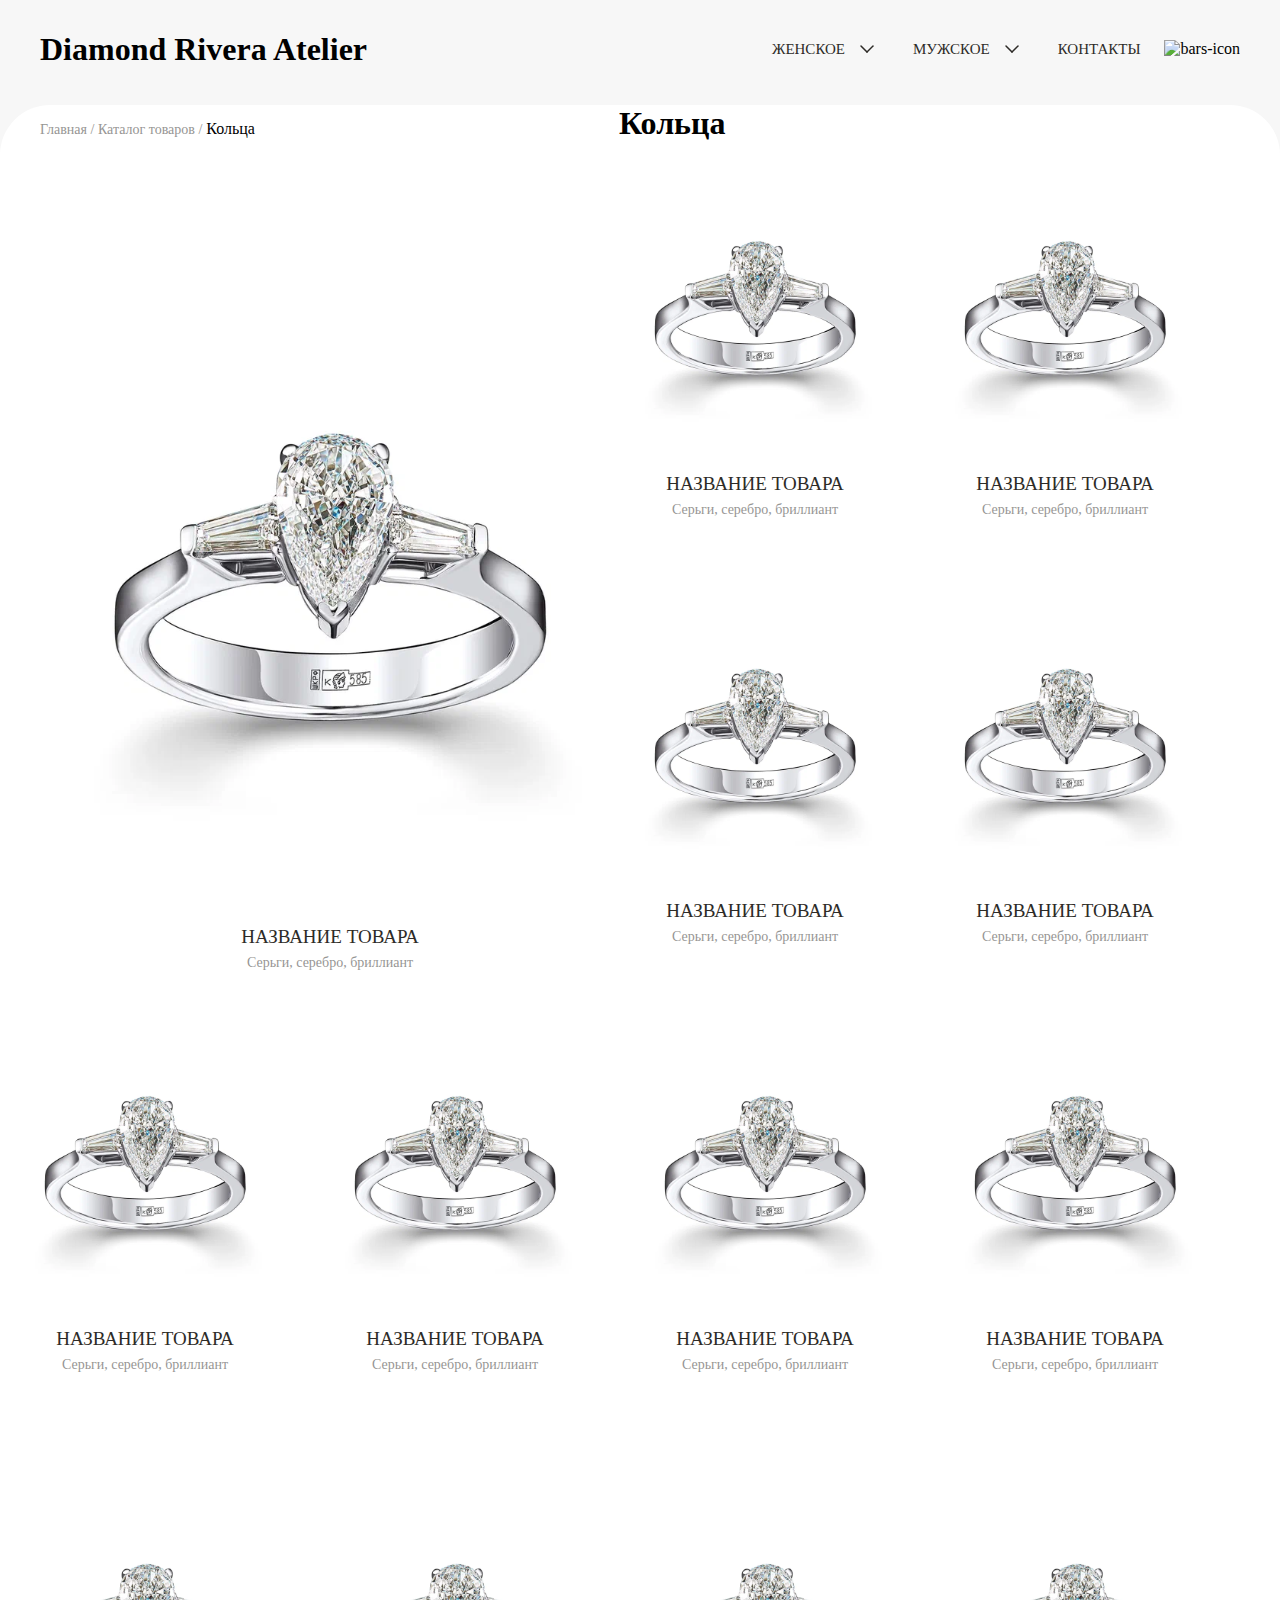
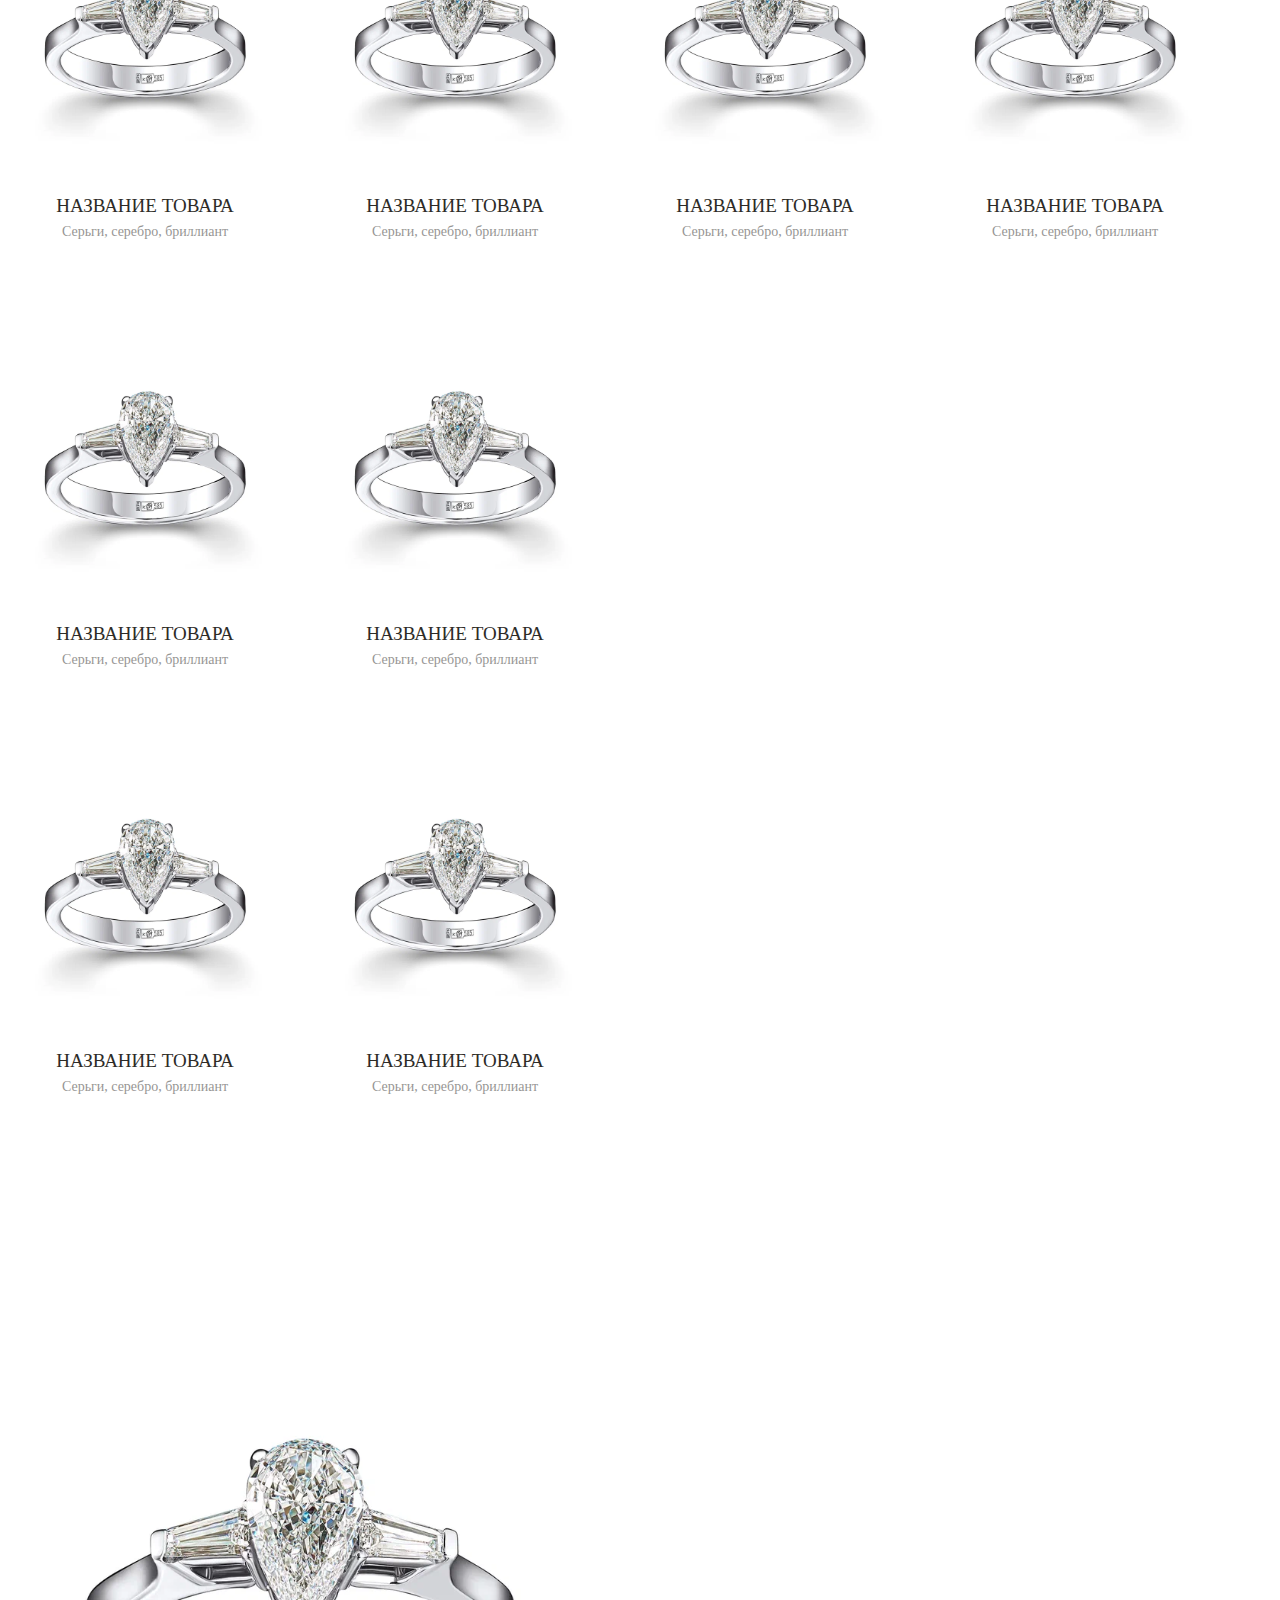
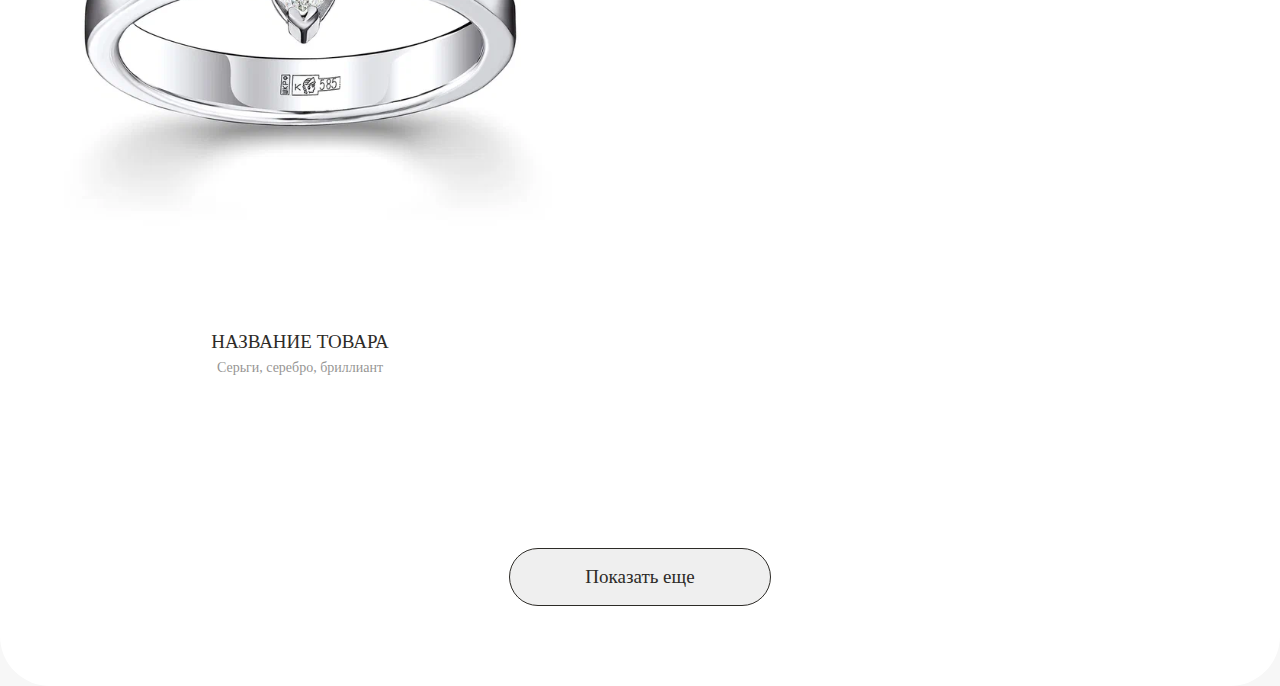
==== ring.html @ d26bcb2c "section end" ====
<!DOCTYPE html>
<html lang="en">
<head>
    <meta charset="UTF-8">
    <meta name="viewport" content="width=device-width, initial-scale=1.0">
    <title>Diamond done 2</title>
	<!-- normalize css -->
	<link rel="stylesheet" href="css/normalize.css">
	<!-- css link -->
	<link rel="stylesheet" href="css/style.css">
    
</head>
<body>
    
   
      <!-- header start -->
      <header class="header">
        <div class="container">
          <h1 class="brand-title">Diamond Rivera Atelier</h1>
          <nav class="header-nav">
            <ul class="nav-menu">
              <li class="nav-item">
                <a href="#!" class="nav-link header-nav">Женское</a
                ><img
                  class="arrow-icon"
                  src="./images/icons/arrow.svg"
                  alt="arrow-icon"
                />
              </li>
              <li class="nav-item">
                <a href="#!" class="nav-link header-nav">Мужское</a
                ><img
                  class="arrow-icon"
                  src="./images/icons/arrow.svg"
                  alt="arrow-icon"
                />
              </li>
              <li class="nav-item">
                <a href="#!" class="nav-link header-nav">контакты</a
                >
              </li>
              <li class="nav-item">
                <img
                  class="bars-icon"
                  src="./images/icons/bars-icon.svg"
                  alt="bars-icon"

                  
                />
              </li>
            </ul>
          </nav>
        </div>
      </header>
      <!-- header end -->

    <!-- main -->
    <main class="main">

      <section class="ring-section">

        <div class="container">

          <div class="ring-section__header">
            <span class="ring-section__header-tittle">Главная / Каталог товаров /</span>
            <span class="ring-section__header-title">Кольца</span>
            <h1 class="ring-section__header-content">Кольца</h1>
          </div>

          <div class="ring-section__middle-first">

            <div class="container">

              <div class="ring-section__boxes">
                
              
            <div class="ring-section__middle-cart">
              <img class="ring-section__middle-card-img" src="./images/ring-img.svg" alt="ring-img">
              
								<h3 class="titttle">Название товара</h3>
								<p class="title">Серьги, серебро, бриллиант</p>
            </div>
            <div class="ring-section__middle-boxes">
              <div class="ring-section__middle-box">
                <img class="ring-section__middle-cart-img" src="./images/ring-img.svg" alt="ring-img">
								<h3 class="titttle">Название товара</h3>
								<p class="title">Серьги, серебро, бриллиант</p>

              </div>
              <div class="ring-section__middle-box">
                <img class="ring-section__middle-cart-img" src="./images/ring-img.svg" alt="ring-img">
								<h3 class="titttle">Название товара</h3>
								<p class="title">Серьги, серебро, бриллиант</p>

              </div>
              <div class="ring-section__middle-box">
                <img class="ring-section__middle-cart-img" src="./images/ring-img.svg" alt="ring-img">
								<h3 class="titttle">Название товара</h3>
								<p class="title">Серьги, серебро, бриллиант</p>

              </div>
              <div class="ring-section__middle-box">
                <img class="ring-section__middle-cart-img" src="./images/ring-img.svg" alt="ring-img">
								<h3 class="titttle">Название товара</h3>
								<p class="title">Серьги, серебро, бриллиант</p>
              </div>
            </div>
              </div>

            </div>

          </div>

          <div class="ring-section__middle">
            <div class="ring-section__middle-cart__boxes">

              <div class="ring-section__middle-box">
                <img class="ring-section__middle-cart-img" src="./images/ring-img.svg" alt="ring-img">
								<h3 class="titttle">Название товара</h3>
								<p class="title">Серьги, серебро, бриллиант</p>
              </div>

              <div class="ring-section__middle-box">
                <img class="ring-section__middle-cart-img" src="./images/ring-img.svg" alt="ring-img">
								<h3 class="titttle">Название товара</h3>
								<p class="title">Серьги, серебро, бриллиант</p>
              </div>

              <div class="ring-section__middle-box">
                <img class="ring-section__middle-cart-img" src="./images/ring-img.svg" alt="ring-img">
								<h3 class="titttle">Название товара</h3>
								<p class="title">Серьги, серебро, бриллиант</p>
              </div>

              <div class="ring-section__middle-box">
                <img class="ring-section__middle-cart-img" src="./images/ring-img.svg" alt="ring-img">
								<h3 class="titttle">Название товара</h3>
								<p class="title">Серьги, серебро, бриллиант</p>
              </div>

              <div class="ring-section__middle-box">
                <img class="ring-section__middle-cart-img" src="./images/ring-img.svg" alt="ring-img">
								<h3 class="titttle">Название товара</h3>
								<p class="title">Серьги, серебро, бриллиант</p>
              </div>

              <div class="ring-section__middle-box">
                <img class="ring-section__middle-cart-img" src="./images/ring-img.svg" alt="ring-img">
								<h3 class="titttle">Название товара</h3>
								<p class="title">Серьги, серебро, бриллиант</p>
              </div>

              <div class="ring-section__middle-box">
                <img class="ring-section__middle-cart-img" src="./images/ring-img.svg" alt="ring-img">
								<h3 class="titttle">Название товара</h3>
								<p class="title">Серьги, серебро, бриллиант</p>
              </div>

              <div class="ring-section__middle-box">
                <img class="ring-section__middle-cart-img" src="./images/ring-img.svg" alt="ring-img">
								<h3 class="titttle">Название товара</h3>
								<p class="title">Серьги, серебро, бриллиант</p>
              </div>

            </div>
          </div>

          
          <div class="ring-section__middle-list">

            <div class="container">

              <div class="ring-section__boxes">
                
            <div class="ring-section__middle-boxes">
              <div class="ring-section__middle-box">
                <img class="ring-section__middle-cart-img" src="./images/ring-img.svg" alt="ring-img">
								<h3 class="titttle">Название товара</h3>
								<p class="title">Серьги, серебро, бриллиант</p>

              </div>
              <div class="ring-section__middle-box">
                <img class="ring-section__middle-cart-img" src="./images/ring-img.svg" alt="ring-img">
								<h3 class="titttle">Название товара</h3>
								<p class="title">Серьги, серебро, бриллиант</p>

              </div>
              <div class="ring-section__middle-box">
                <img class="ring-section__middle-cart-img" src="./images/ring-img.svg" alt="ring-img">
								<h3 class="titttle">Название товара</h3>
								<p class="title">Серьги, серебро, бриллиант</p>

              </div>
              <div class="ring-section__middle-box">
                <img class="ring-section__middle-cart-img" src="./images/ring-img.svg" alt="ring-img">
								<h3 class="titttle">Название товара</h3>
								<p class="title">Серьги, серебро, бриллиант</p>
              </div>
            </div>
              </div>
              
            <div class="ring-section__middle-cart">
              <img class="ring-section__middle-card-img" src="./images/ring-img.svg" alt="ring-img">
              
								<h3 class="titttle">Название товара</h3>
								<p class="title">Серьги, серебро, бриллиант</p>
            </div>

            </div>

          </div>

          
					<div class="info-section__foter-btn">
						<button class="info-section__footer-btn">Показать еще</button>
					</div>

        </div>

      </section>

    </main>

    <!-- footer -->
    <footer class="footer">
        <div class="container"></div>
    </footer>
</body>
</html>
---- css/style.css ----
*{
    margin: 0;
    padding: 0;
    box-sizing: border-box;
}

body {
    background: #F7F7F7;
}
.container {

max-width: 1200px;
margin: 0 auto;

}

.info-sction__header-title h3 {
    color: #2D2B27;
    text-align: center;
    font-family: 'Cormorant SC';
    font-size: 41px;
    font-weight: 300;
}

.info-section__middle-box {
    width: 270px;
    border: 1px solid #D9D9D9;
    border-radius: 10px;
    background:#fff;
    overflow: hidden;
    position: relative;
}


.info-section__icon {
    position: relative;
}
.yurak-icon {
    position: absolute;
    left: 230px;
    bottom: 240px;
}
.yurak-icon:hover {
    fill: red;
}

.titttle {
    text-align: center;
    margin-bottom: 7px;
    color: #2D2B27;
    font-family: 'Cormorant SC';
    font-size: 19px;
    font-weight: 300;
    text-transform: uppercase;

}

.title {
    text-align: center;
    margin-bottom: 62px;
    color: #2D2B27;
    font-family: 'Manrope';
    font-size: 14px;
    font-weight: 300;
    opacity: 0.5;

}

.info-section__line {
    width: 100%;
    height: 1px;
    flex-shrink: 0;
    background: #D9D9D9;
    margin: 30px 0 30px 0;
}
.info-section__middle-box__img {
    width: 100%;
}


.info-section__middle-boxes {
    display: grid;
    grid-template-columns:270px 270px 270px 270px;
    gap: 40px;
}

.info-section__footer-btn {
     color: #2D2B27;
     font-family: 'Cormorant SC';
    font-size: 19px;
    font-weight: 300;
    padding: 17px 75px;
    border-radius: 30px;
    margin-top: 110px;
    border: 1px solid #2D2B27;

}

.info-section__foter-btn {
    text-align: center;
    margin: 0 auto;
}

.price-box {
    text-align: center;
}
.price {
 position: absolute;
 bottom: -25px;
 transform: translateX(-50%);
 transition: all 0.2s linear;
}

.info-section__middle-box:hover .price {
    bottom: 27px;
}

/* ring section star */
/* header start*/

header .container {
    max-width: 1200px;
    margin: 27px auto 34px auto;
    display: flex;
    align-items: center;
    justify-content: space-between;
  }
  
  header .nav-menu,
  .nav-item {
    display: flex;
    align-items: center;
    gap: 24px;
  }
  
  header .nav-item {
    gap: 0;
  }
  
  header .arrow-icon,
  .bars-icon {
    cursor: pointer;
  }
  
  nav .nav-item {
    list-style: none;
  }
  
  .nav-link {
    text-decoration: none;
    color: #2D2B27;
    text-align: center;
    font-family: Cormorant SC;
    font-size: 15px;
    font-style: normal;
    font-weight: 400;
    line-height: normal;
    text-transform: uppercase;
  }
  
  /* header end */
  
  /* main start */
  
  .ring-section {
    border-radius: 50px;
    background: #fff;
  }
  
  .container {
    width: 1200px;
    margin: 0 auto;
  }
  
  .ring-section__header-content {
    display: inline-block;
    margin-left: 30%;
  
  }
  
  .ring-section__header-tittle {
    text-align: left;
  }
  
  .titttle {
    text-align: center;
    margin-bottom: 7px;
    color: #2D2B27;
    font-family: 'Cormorant SC';
    font-size: 19px;
    font-weight: 300;
    text-transform: uppercase;
  
  }
  
  .title {
    text-align: center;
    margin-bottom: 62px;
    color: #2D2B27;
    font-family: 'Manrope';
    font-size: 14px;
    font-weight: 300;
    opacity: 0.5;
  
  }
  
  .ring-section__middle-cart {
    width: 580px;
  }
  
  .ring-section__middle-box {
    width: 270px;
    position: relative;
    bottom: 90px;
  }
  
  .ring-section__middle-cart-img {
    width: 100%;
  
  }
  
  .ring-section__boxes {
    display: flex;
  }
  
  .ring-section__middle-boxes {
    display: grid;
    grid-template-columns: 270px 270px;
    column-gap: 40px;
  }
  
  .ring-section__middle-first {
    margin-top: 100px;
  }
  
  
  .ring-section__middle-cart__boxes {
    display: grid;
    grid-template-columns: 270px 270px 270px 270px;
    gap: 40px;
  }
  
  .ring-section__middle {
    position: relative;
    right: 30px;
  }
  
  .ring-section__middle-list {
    position: relative;
    right: 30px;
  }
  
  .info-section__footer-btn {
    color: #2D2B27;
    font-family: 'Cormorant SC';
    font-size: 19px;
    font-weight: 300;
    padding: 17px 75px;
    border-radius: 30px;
    margin: 110px 0 80px 0;
    border: 1px solid #2D2B27;
  
  }
  
  .info-section__foter-btn {
    text-align: center;
    margin: 0 auto;
  }
  
  .ring-section__header-tittle {
    color: #969593;
    text-align: center;
    font-family:' Manrope';
    font-size: 14px;
    font-weight: 300;
  }
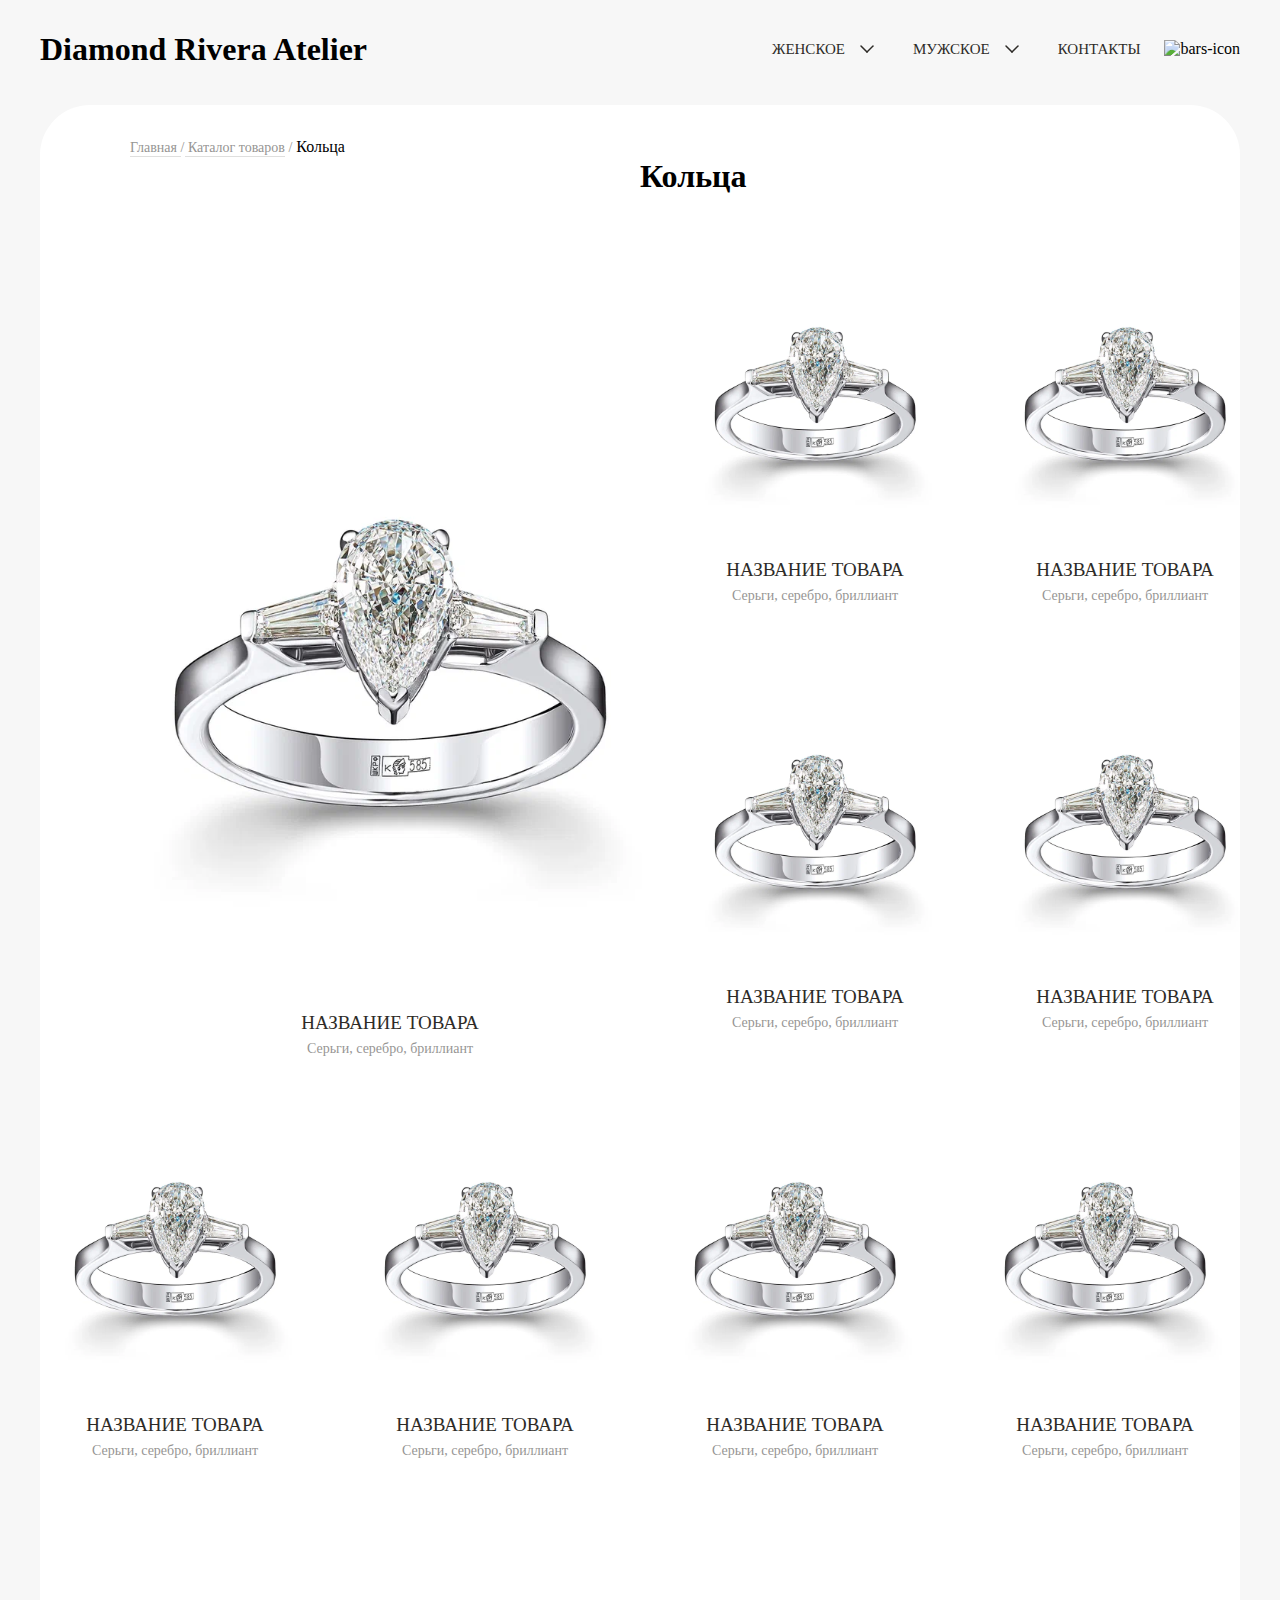
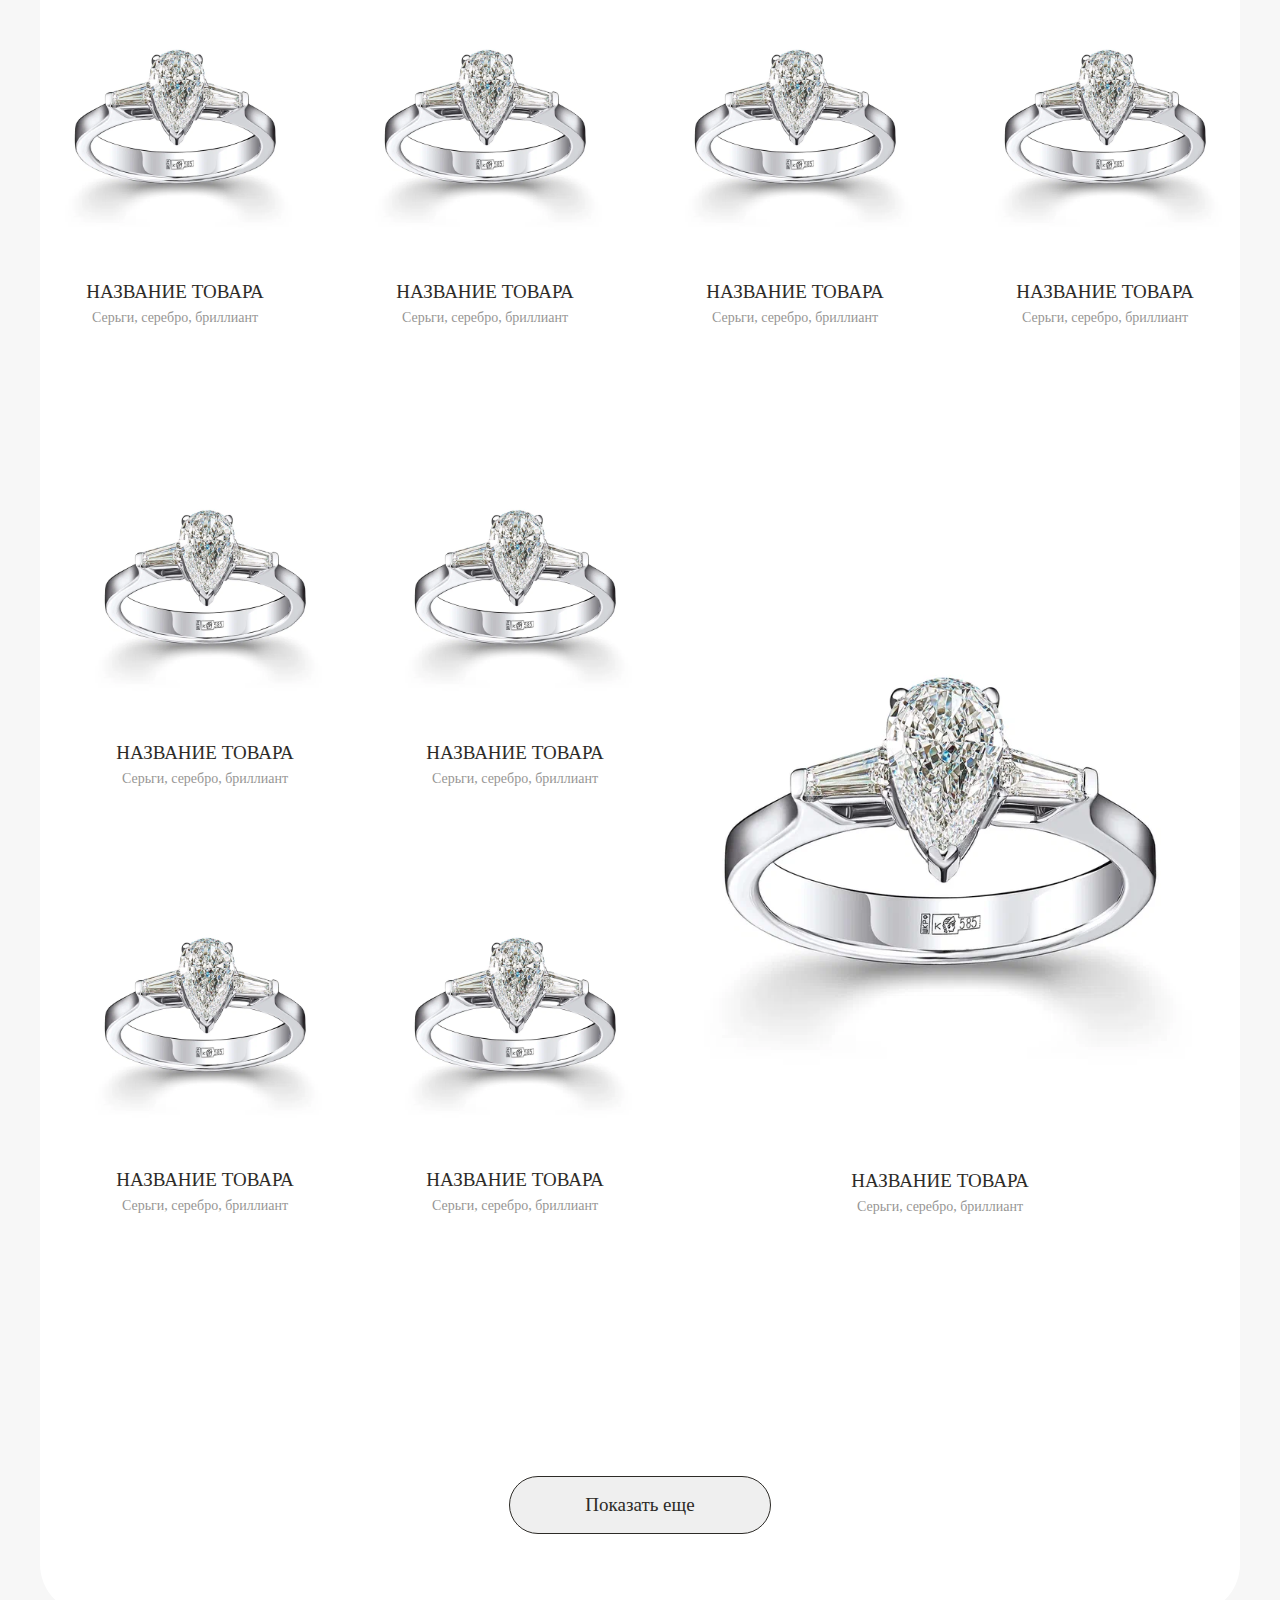
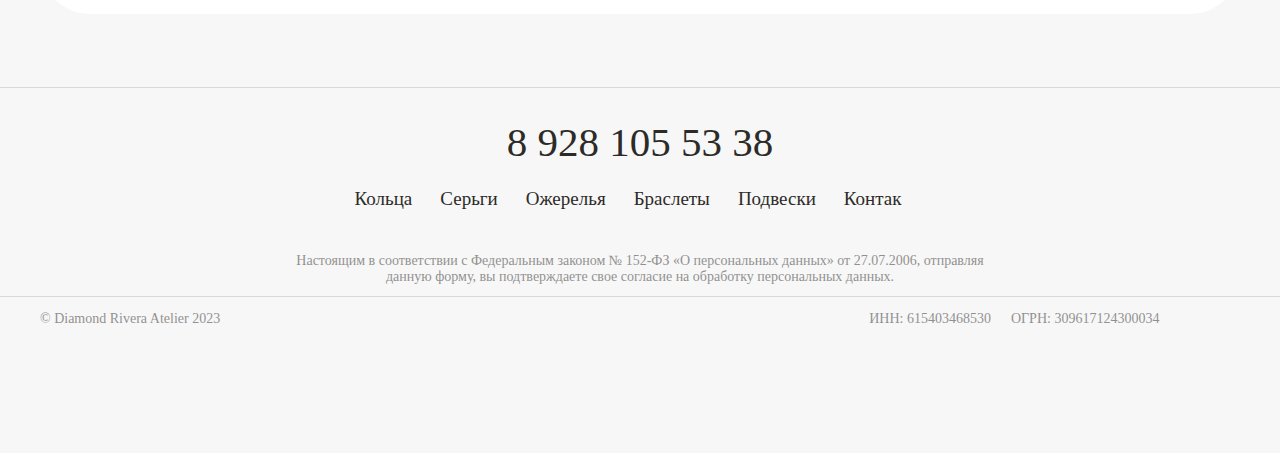
==== commit f198d272: "project end" ====
--- a/ring.html
+++ b/ring.html
@@ -64,6 +64,12 @@
           <div class="ring-section__header">
             <span class="ring-section__header-tittle">Главная / Каталог товаров /</span>
             <span class="ring-section__header-title">Кольца</span>
+            <div class="ring-section__header-line">
+
+            </div>
+            <div class="ring-section__header-linee">
+
+            </div>
             <h1 class="ring-section__header-content">Кольца</h1>
           </div>
 
@@ -223,7 +229,41 @@
 
     <!-- footer -->
     <footer class="footer">
-        <div class="container"></div>
+        <div class="container">
+            <div class="footer-ring">
+                
+
+                <h1 class="footer-titttle">8 928 105 53 38</h1>
+                <div class="ring-content__box">
+                    <span class="foter-content">Кольца</span>
+                    <span class="foter-content">Серьги</span>
+                    <span class="foter-content"> Ожерелья</span>
+                    <span class="foter-content">Браслеты</span>
+                    <span class="foter-content">Подвески</span>
+                    <span class="foter-content">Контак</span>
+                </div>
+              
+                <p class="footer-paragraph">Настоящим в соответствии с Федеральным законом № 152-ФЗ «О персональных данных» от 27.07.2006, отправляя данную форму, вы подтверждаете свое согласие на обработку персональных данных.</p>
+                
+                
+                <div class="footer-tittle__box">
+
+                    <span class="footer-tittle">© Diamond Rivera Atelier 2023</span>
+                    <span class="footer-title">ИНН: 615403468530</span>
+                    <span class="footer-title">ОГРН: 309617124300034</span>
+
+                </div>
+            </div>
+        </div>
+        
+        <div class="foter-line">
+
+        </div>
+
+        
+        <div class="footer-line">
+                    
+        </div>
     </footer>
 </body>
 </html>
--- a/css/style.css
+++ b/css/style.css
@@ -1,4 +1,4 @@
-*{
+* {
     margin: 0;
     padding: 0;
     box-sizing: border-box;
@@ -7,10 +7,11 @@
 body {
     background: #F7F7F7;
 }
+
 .container {
 
-max-width: 1200px;
-margin: 0 auto;
+    max-width: 1200px;
+    margin: 0 auto;
 
 }
 
@@ -26,7 +27,7 @@
     width: 270px;
     border: 1px solid #D9D9D9;
     border-radius: 10px;
-    background:#fff;
+    background: #fff;
     overflow: hidden;
     position: relative;
 }
@@ -35,11 +36,13 @@
 .info-section__icon {
     position: relative;
 }
+
 .yurak-icon {
     position: absolute;
     left: 230px;
     bottom: 240px;
 }
+
 .yurak-icon:hover {
     fill: red;
 }
@@ -73,6 +76,7 @@
     background: #D9D9D9;
     margin: 30px 0 30px 0;
 }
+
 .info-section__middle-box__img {
     width: 100%;
 }
@@ -80,13 +84,13 @@
 
 .info-section__middle-boxes {
     display: grid;
-    grid-template-columns:270px 270px 270px 270px;
+    grid-template-columns: 270px 270px 270px 270px;
     gap: 40px;
 }
 
 .info-section__footer-btn {
-     color: #2D2B27;
-     font-family: 'Cormorant SC';
+    color: #2D2B27;
+    font-family: 'Cormorant SC';
     font-size: 19px;
     font-weight: 300;
     padding: 17px 75px;
@@ -104,11 +108,12 @@
 .price-box {
     text-align: center;
 }
+
 .price {
- position: absolute;
- bottom: -25px;
- transform: translateX(-50%);
- transition: all 0.2s linear;
+    position: absolute;
+    bottom: -25px;
+    transform: translateX(-50%);
+    transition: all 0.2s linear;
 }
 
 .info-section__middle-box:hover .price {
@@ -124,29 +129,29 @@
     display: flex;
     align-items: center;
     justify-content: space-between;
-  }
-  
-  header .nav-menu,
-  .nav-item {
+}
+
+header .nav-menu,
+.nav-item {
     display: flex;
     align-items: center;
     gap: 24px;
-  }
-  
-  header .nav-item {
+}
+
+header .nav-item {
     gap: 0;
-  }
-  
-  header .arrow-icon,
-  .bars-icon {
+}
+
+header .arrow-icon,
+.bars-icon {
     cursor: pointer;
-  }
-  
-  nav .nav-item {
+}
+
+nav .nav-item {
     list-style: none;
-  }
-  
-  .nav-link {
+}
+
+.nav-link {
     text-decoration: none;
     color: #2D2B27;
     text-align: center;
@@ -156,33 +161,56 @@
     font-weight: 400;
     line-height: normal;
     text-transform: uppercase;
-  }
-  
-  /* header end */
-  
-  /* main start */
-  
-  .ring-section {
-    border-radius: 50px;
-    background: #fff;
-  }
-  
-  .container {
+}
+
+/* header end */
+
+/* main start */
+.ring-section .container {
+    padding: 33px 30px 0 30px;
+}
+
+.container {
     width: 1200px;
     margin: 0 auto;
-  }
-  
-  .ring-section__header-content {
+    overflow: hidden;
+}
+
+.ring-section__header-line {
+    width: 51px;
+    height: 1px;
+    flex-shrink: 0;
+    opacity: 0.3;
+    background: #969593;
+    position: relative;
+    left: 60px;
+}
+
+.ring-section__header-linee {
+    width: 100px;
+    height: 1px;
+    flex-shrink: 0;
+    opacity: 0.3;
+    background: #969593;
+    position: relative;
+    left: 115px;
+    bottom: 1px;
+}
+
+
+.ring-section__header-content {
     display: inline-block;
-    margin-left: 30%;
-  
-  }
-  
-  .ring-section__header-tittle {
+    margin-left: 50%;
+    transform: rotateX('-50%');
+    
+
+}
+
+.ring-section__header-tittle {
     text-align: left;
-  }
-  
-  .titttle {
+}
+
+.titttle {
     text-align: center;
     margin-bottom: 7px;
     color: #2D2B27;
@@ -190,10 +218,10 @@
     font-size: 19px;
     font-weight: 300;
     text-transform: uppercase;
-  
-  }
-  
-  .title {
+
+}
+
+.title {
     text-align: center;
     margin-bottom: 62px;
     color: #2D2B27;
@@ -201,56 +229,56 @@
     font-size: 14px;
     font-weight: 300;
     opacity: 0.5;
-  
-  }
-  
-  .ring-section__middle-cart {
+
+}
+
+.ring-section__middle-cart {
     width: 580px;
-  }
-  
-  .ring-section__middle-box {
+}
+
+.ring-section__middle-box {
     width: 270px;
     position: relative;
     bottom: 90px;
-  }
-  
-  .ring-section__middle-cart-img {
+}
+
+.ring-section__middle-cart-img {
     width: 100%;
-  
-  }
-  
-  .ring-section__boxes {
+
+}
+
+.ring-section__boxes {
     display: flex;
-  }
-  
-  .ring-section__middle-boxes {
+}
+
+.ring-section__middle-boxes {
     display: grid;
     grid-template-columns: 270px 270px;
     column-gap: 40px;
-  }
-  
-  .ring-section__middle-first {
+}
+
+.ring-section__middle-first {
     margin-top: 100px;
-  }
-  
-  
-  .ring-section__middle-cart__boxes {
+}
+
+
+.ring-section__middle-cart__boxes {
     display: grid;
     grid-template-columns: 270px 270px 270px 270px;
     gap: 40px;
-  }
-  
-  .ring-section__middle {
+}
+
+.ring-section__middle {
     position: relative;
     right: 30px;
-  }
-  
-  .ring-section__middle-list {
+}
+
+.ring-section__middle-list {
     position: relative;
     right: 30px;
-  }
-  
-  .info-section__footer-btn {
+}
+
+.info-section__footer-btn {
     color: #2D2B27;
     font-family: 'Cormorant SC';
     font-size: 19px;
@@ -259,19 +287,116 @@
     border-radius: 30px;
     margin: 110px 0 80px 0;
     border: 1px solid #2D2B27;
-  
-  }
-  
-  .info-section__foter-btn {
+
+}
+
+.info-section__foter-btn {
     text-align: center;
     margin: 0 auto;
-  }
-  
-  .ring-section__header-tittle {
+}
+
+
+
+.ring-section__header-tittle {
     color: #969593;
     text-align: center;
-    font-family:' Manrope';
-    font-size: 14px;
-    font-weight: 300;
-  }
-
+    font-family: ' Manrope';
+    font-size: 14px;
+    font-weight: 300;
+    padding-left: 60px;
+    margin-top: 33px;
+}
+
+.ring-section__middle-list .container {
+    display: flex;
+}
+
+.ring-section__middle-list .ring-section__middle-cart {
+    position: relative;
+    bottom: 25px;
+}
+
+/* footer */
+
+.footer-titttle {
+    color: #2D2B27;
+    text-align: center;
+    font-family: " Cormorant SC";
+    font-size: 41px;
+    font-weight: 300;
+    margin: 24px 0 22px 0;
+}
+
+.foter-content {
+    color: #2D2B27;
+    text-align: center;
+    font-family: "Cormorant SC";
+    font-size: 19px;
+    font-weight: 300;
+    margin-right: 24px;
+}
+
+.ring-content__box {
+    text-align: center;
+}
+
+.footer-paragraph {
+    color: #2D2B27;
+    text-align: center;
+    margin: 43px auto 24px auto;
+    font-family: "Manrope";
+    font-size: 14px;
+    font-weight: 300;
+    width: 720px;
+    opacity: 0.5;
+}
+
+.footer-title {
+    color: #2D2B27;
+    text-align: right;
+    font-family: "Manrope";
+    font-size: 14px;
+    font-weight: 300;
+    opacity: 0.5;
+    margin-right: 16px;
+}
+
+.footer-tittle {
+    color: #2D2B27;
+    font-family: "Manrope";
+    font-size: 14px;
+    font-weight: 300;
+    opacity: 0.5;
+    margin-right: 645px;
+}
+
+.foter-line {
+    height: 1px;
+    flex-shrink: 0;
+    background: #D9D9D9;
+    position: relative;
+    bottom: 55px;
+}
+
+.footer-line {
+    height: 1px;
+    flex-shrink: 0;
+    background: #D9D9D9;
+    margin-top: 100px;
+    position: relative;
+    bottom: 365px;
+
+}
+
+.footer-tittle__box {
+    margin: 24px 0;
+}
+
+.ring-section .container {
+    background: #fff;
+    border-radius: 50px;
+}
+
+.footer .container {
+    margin-top: 80px;
+}